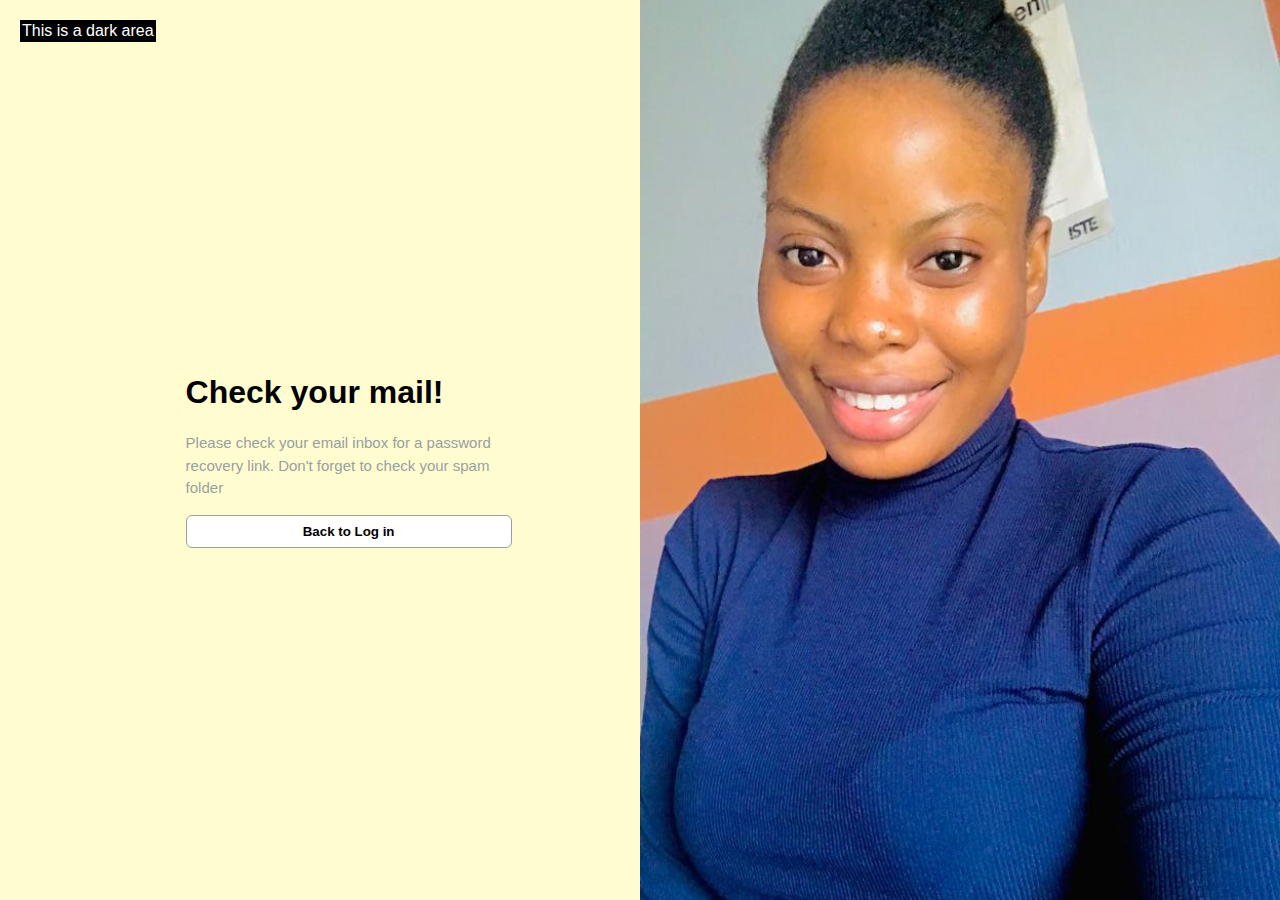
==== index.html @ 789a4ebb "classwork" ====
<head>
    <meta charset="UTF-8">
    <meta http-equiv="X-UA-Compatible" content="IE=edge">
    <meta name="viewport" content="width=device-width, initial">
    <title>practice</title>
    <link rel="stylesheet" href="./style/style.css">
</head>
<body>
    <div class="flex-container">
        <div class="box-1">
            <div class="dark">
                This is a dark area
            </div>
            <div class="content-box">
                <h1>Check your mail!</h1>
                <p>Please check your email inbox for a password<br> recovery link. Don't forget to check your spam <br> folder</p>
                <button>Back to Log in</button>
            </div>
        </div>
        <div class="box-2">
            <img src="./image/Opeyemi.jpeg" alt="">
        </div>
    </div>
</body>
</html>
---- style/style.css ----
body {
    padding: 0;
    margin: 0;
    font-family: sans-serif;
}

.flex-container {
    height: 100vh;
    background-color: aqua;
    display: flex;
    flex-wrap: wrap;
}

.box-1 {
    background-color: #FFFDD0;
    flex-basis: 50%;
    display: flex;
    align-items: flex-start;
    /*justify-content: center;*/
    flex-direction: row;
}

.box-1>*:first-child {
    background-color: black;
    margin: 20px;
    padding: 2px;
    align-self: flex-start;
    color: white;
}

.box-1 .content-box {
    align-self: center;
    width: 100%;
    max-width: 400px;
    padding: 10px;
}

.content-box p {
    color: #999fa1;
    font-size: 15px;
    line-height: 1.5;
}

.content-box button {
    background-color: white;
    width: 81.5%;
    padding: 8px;
    border: 1px solid #999fa1;
    border-radius: 6px;
    font-weight: 700;
}

.box-2 {
    flex-basis: 50%;
}

.box-2 img {
    object-fit: cover;
    width: 100%;
    height: 100%;
  }
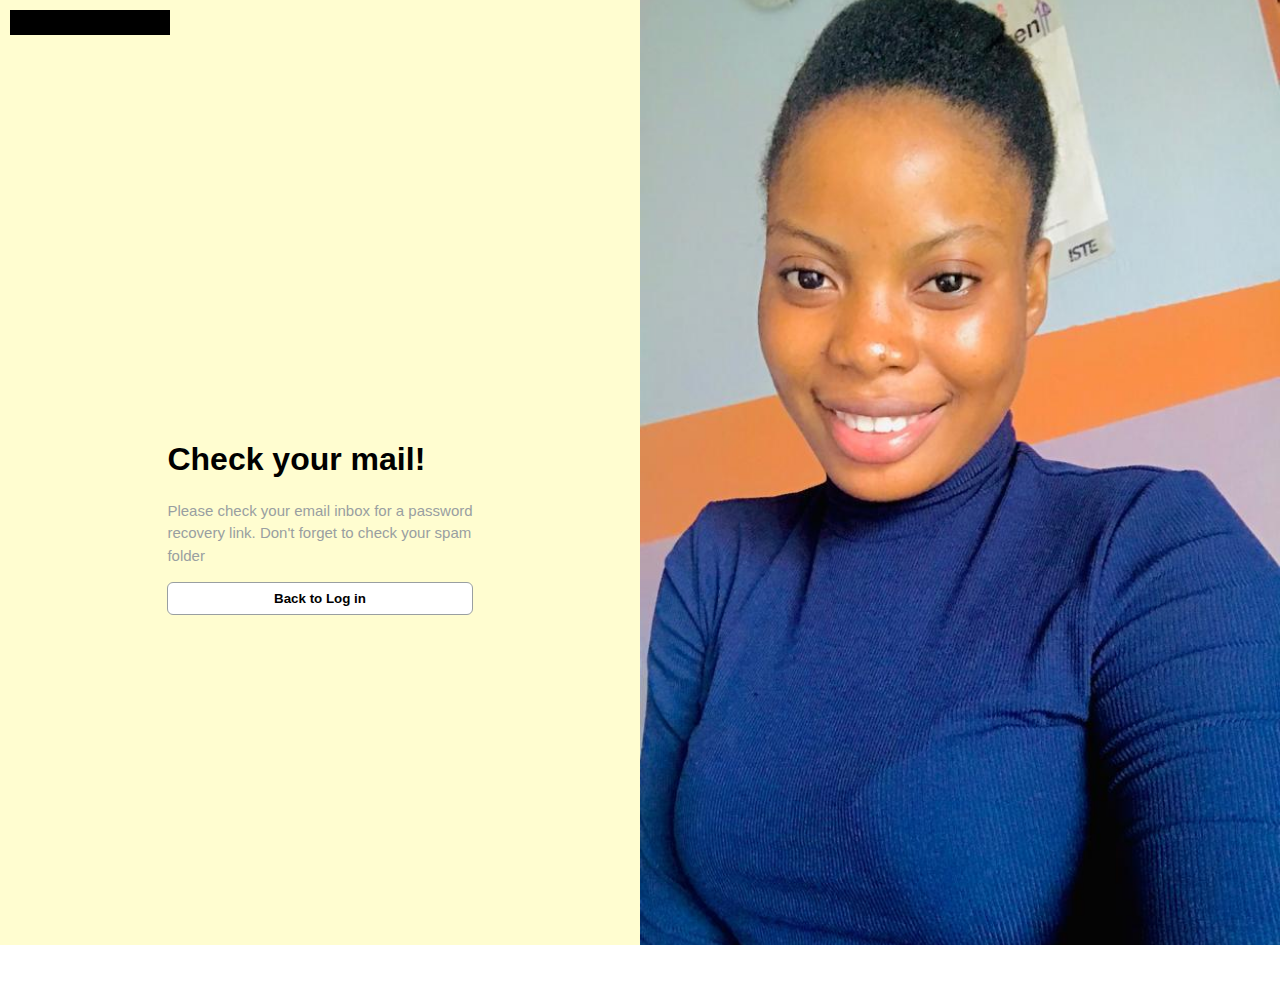
==== commit 2ee84f91: "updated" ====
--- a/index.html
+++ b/index.html
@@ -11,10 +11,12 @@
             <div class="dark">
                 This is a dark area
             </div>
-            <div class="content-box">
-                <h1>Check your mail!</h1>
-                <p>Please check your email inbox for a password<br> recovery link. Don't forget to check your spam <br> folder</p>
-                <button>Back to Log in</button>
+            <div class="content-boxwrap">
+                <div class="content-box">
+                    <h1>Check your mail!</h1>
+                    <p>Please check your email inbox for a password<br> recovery link. Don't forget to check your spam <br> folder</p>
+                    <button>Back to Log in</button>
+                </div>
             </div>
         </div>
         <div class="box-2">
--- a/style/style.css
+++ b/style/style.css
@@ -14,24 +14,26 @@
 .box-1 {
     background-color: #FFFDD0;
     flex-basis: 50%;
-    display: flex;
-    align-items: flex-start;
-    /*justify-content: center;*/
-    flex-direction: row;
 }
 
-.box-1>*:first-child {
+.dark {
     background-color: black;
-    margin: 20px;
-    padding: 2px;
-    align-self: flex-start;
-    color: white;
+    width: 150px;
+    height: 15px;
+    margin: 10px;
+    padding: 5px;
 }
 
-.box-1 .content-box {
-    align-self: center;
+.content-boxwrap {
     width: 100%;
-    max-width: 400px;
+    height: 100%;
+    display: flex;
+    align-items: center;
+    justify-content: center;
+    flex-direction: column;
+}
+
+.content-box {
     padding: 10px;
 }
 
@@ -43,7 +45,7 @@
 
 .content-box button {
     background-color: white;
-    width: 81.5%;
+    width: 100%;
     padding: 8px;
     border: 1px solid #999fa1;
     border-radius: 6px;
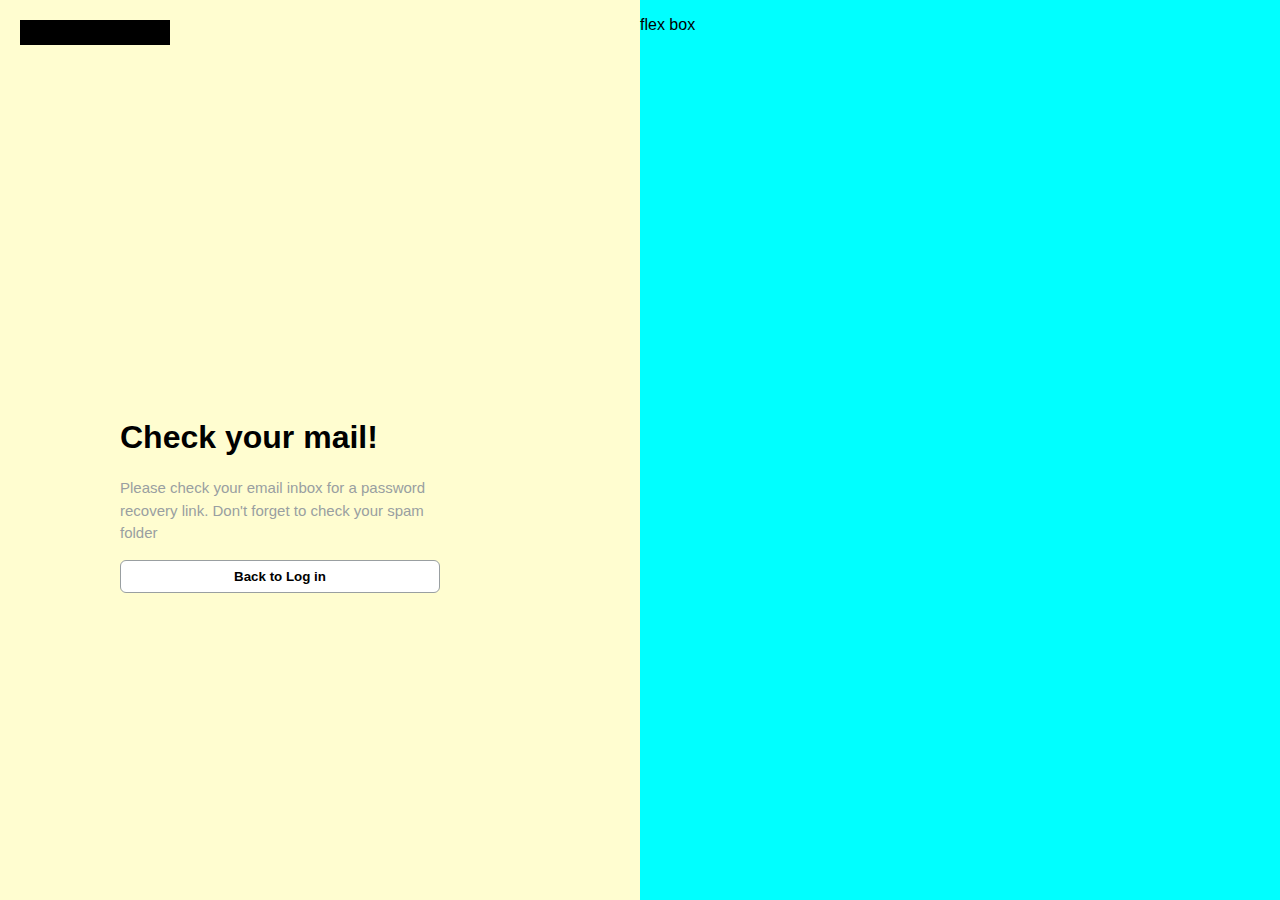
==== commit 042e77ed: "updated" ====
--- a/index.html
+++ b/index.html
@@ -9,7 +9,7 @@
     <div class="flex-container">
         <div class="box-1">
             <div class="dark">
-                This is a dark area
+                
             </div>
             <div class="content-boxwrap">
                 <div class="content-box">
@@ -20,7 +20,8 @@
             </div>
         </div>
         <div class="box-2">
-            <img src="./image/Opeyemi.jpeg" alt="">
+            <p>flex box</p>
+            <!--<img src="./image/Opeyemi.jpeg" alt="">-->
         </div>
     </div>
 </body>
--- a/style/style.css
+++ b/style/style.css
@@ -8,7 +8,8 @@
     height: 100vh;
     background-color: aqua;
     display: flex;
-    flex-wrap: wrap;
+    overflow: hidden;
+    /*flex-wrap: wrap;*/
 }
 
 .box-1 {
@@ -19,22 +20,22 @@
 .dark {
     background-color: black;
     width: 150px;
-    height: 15px;
-    margin: 10px;
-    padding: 5px;
+    height: 25px;
+    display: inline-block;
+    margin-left: 20px;
+    margin-top: 20px;
 }
 
 .content-boxwrap {
-    width: 100%;
     height: 100%;
     display: flex;
     align-items: center;
     justify-content: center;
-    flex-direction: column;
 }
 
 .content-box {
-    padding: 10px;
+    width: 100%;
+    max-width: 400px;
 }
 
 .content-box p {
@@ -45,7 +46,7 @@
 
 .content-box button {
     background-color: white;
-    width: 100%;
+    width: 80%;
     padding: 8px;
     border: 1px solid #999fa1;
     border-radius: 6px;
@@ -56,8 +57,52 @@
     flex-basis: 50%;
 }
 
-.box-2 img {
+/*.box-2 img {
     object-fit: cover;
     width: 100%;
     height: 100%;
-  }
+  }*/
+
+/*position class*/
+
+.box {
+    height: 200px;
+}
+
+.box1 {
+    background-color: #ff0000;
+    /*margin-top: 68px;*//*used during fixed*/
+}
+
+.box2 {
+    background-color: gold;
+    position: sticky;
+    /*position: fixed;*/
+    top: 0;
+    width: 100%;
+    height: 68px;/*for fixed*/
+    /*position: absolute;
+    right: 50%;
+    top: 50%;
+    transform: translateY(-50%);*//*for absolute*/
+}
+
+.box3 {
+    background-color: purple;
+}
+
+.box4 {
+    background-color: green;
+}
+
+.box5 {
+    background-color: aqua;
+}
+
+.box6 {
+    background-color: blue;
+}
+
+.box7 {
+    background-color: antiquewhite;
+}